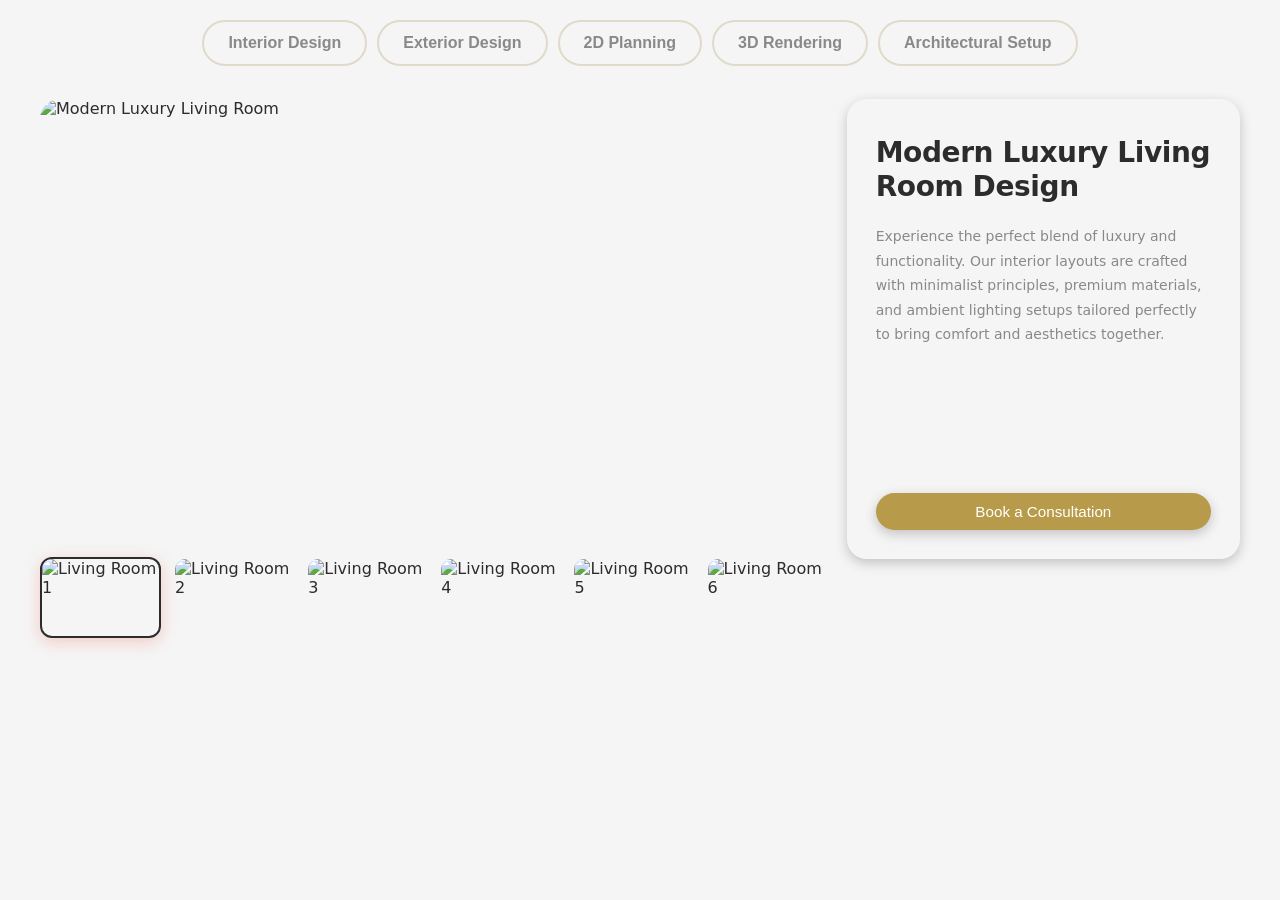
==== service.html @ 63a0faef "add service data to state" ====
<!doctype html>
<html lang="en">

<head>
    <meta charset="UTF-8" />
    <link rel="icon" type="image/svg+xml" href="/vite.svg" />
    <meta name="viewport" content="width=device-width, initial-scale=1.0" />
    <title>CREATIVE spaces.</title>
</head>
<style>
    *,
    *::before,
    *::after {
        box-sizing: border-box;
        margin: 0;
        padding: 0;
    }

    :root {
        --text-primary: #2c2c2c;
        --medium-yellow: #b89b4a;
        --slate-gray: #8a8989;
        --off-white: #c6c6c629;
        --btn-hover: #1a1a1a;
        --border-color: #e0daca;




        --bg-primary: #c6c6c629;
        --bg-card-hover: #1a2d45;
        --text-primary: #2c2c2c;
        --text-secondary: #8a8989;
        --border: rgba(255, 255, 255, 0.07);
        --radius-sm: 12px;
        --radius-md: 16px;
        --radius-lg: 20px;
    }

    html,
    body {
        height: 100%;
    }

    body {
        font-family: 'Inter', 'Segoe UI', system-ui, sans-serif;
        background-color: var(--bg-primary);
        color: var(--text-primary);
        min-height: 100vh;
        overflow-x: hidden;
        -webkit-font-smoothing: antialiased;
    }

    #app {
        display: flex;
        flex-direction: column;
        min-height: 100vh;
        max-width: 1440px;
        margin: 0 auto;
        padding: 0 40px;
    }

    /* Category Tabs */
    .category-tabs {
        display: flex;
        justify-content: center;
        gap: 10px;
        padding: 20px 0 8px;
        border-bottom: 1px solid var(--border);
    }

    .category-btn {
        padding: 0.75rem 1.5rem;
        border: 2px solid var(--border-color);
        background: transparent;
        color: var(--slate-gray);
        font-size: var(--text);
        font-weight: 600;
        border-radius: 50px;
        cursor: pointer;
        transition: all 0.3s ease;
    }

    .category-btn:hover {
        border-color: var(--slate-gray);
        color: var(--medium-yellow);
    }

    /* Showcase */
    .showcase {
        display: flex;
        flex-direction: column;
        gap: 16px;
    }

    .hero-image-wrapper {
        border-radius: var(--radius-lg);
        overflow: hidden;
        aspect-ratio: 16 / 9;
        background: var(--bg-card);
        position: relative;
    }

    .hero-image {
        width: 100%;
        height: 100%;
        object-fit: cover;
        display: block;
        transition: opacity 0.35s ease;
    }

    .hero-image.fade {
        opacity: 0;
    }

    .thumbnails {
        display: grid;
        grid-template-columns: repeat(6, 1fr);
        gap: 12px;
    }

    .thumb {
        border-radius: var(--radius-sm);
        overflow: hidden;
        aspect-ratio: 3 / 2;
        cursor: pointer;
        border: 2px solid transparent;
        transition: border-color 0.2s ease, transform 0.2s ease, box-shadow 0.2s ease;
    }

    .thumb img {
        width: 100%;
        height: 100%;
        object-fit: cover;
        display: block;
        transition: transform 0.3s ease;
    }

    .thumb:hover img {
        transform: scale(1.06);
    }

    .thumb:hover {
        border-color: rgba(240, 106, 84, 0.5);
        transform: translateY(-2px);
    }

    .thumb.active {
        border-color: var(--coral);
        box-shadow: 0 4px 16px rgba(240, 106, 84, 0.3);
    }

    /* Info Panel */
    .info-panel {
        background: var(--bg-card);
        border: 1px solid var(--border);
        border-radius: var(--radius-lg);
        box-shadow: rgba(44, 44, 44, 0.25) 0px 4px 12px;
        padding: 36px 28px 28px;
        display: flex;
        flex-direction: column;
        justify-content: space-between;
        gap: 32px;
        min-height: 460px;
    }

    .info-content {
        display: flex;
        flex-direction: column;
        gap: 20px;
    }

    .panel-title {
        font-size: 28px;
        font-weight: 700;
        line-height: 1.22;
        letter-spacing: -0.4px;
        color: var(--text-primary);
    }

    .panel-desc {
        font-size: 14px;
        font-weight: 400;
        line-height: 1.75;
        color: var(--text-secondary);
    }

    .cta-btn {
        background: #b89b4a;
        color: #ffffff;
        border: none;
        padding: 10px 20px;
        font-size: 0.95rem;
        font-weight: 400;
        border-radius: 50px;
        cursor: pointer;
        align-items: center;
        gap: 10px;
        box-shadow: 0 4px 12px rgba(44, 44, 44, 0.25);
        transition: background 0.2s ease, border-color 0.2s ease, transform 0.15s ease, box-shadow 0.2s ease;
    }

    .cta-btn:hover {
        background: #2c2c2c;
        color: #ffffff;
        transform: translateY(-3px);
        box-shadow: 0 4px 12px rgba(44, 44, 44, 0.25);
    }

    /* Main Layout */
    .main {
        display: grid;
        grid-template-columns: 2fr 1fr;
        gap: 20px;
        padding: 24px 0 40px;
        flex: 1;
        align-items: start;
    }

    /* Responsive */
    @media (max-width: 1100px) {
        .main {
            grid-template-columns: 1fr 270px;
            gap: 16px;
        }

        #app {
            padding: 0 24px;
        }
    }

    @media (max-width: 900px) {
        #app {
            padding: 0 20px;
        }

        .main {
            grid-template-columns: 1fr;
            gap: 24px;
        }

        .category-tabs {
            gap: 8px;
            padding: 16px 0 8px;
        }

        .category-btn {
            min-width: 120px;
            max-width: none;
            padding: 14px 16px;
            font-size: 14px;
        }

        .category-btn:hover {
            transform: none;
        }

        .info-panel {
            min-height: auto;
        }
    }

    @media (max-width: 600px) {
        .header {
            flex-direction: column;
            align-items: flex-start;
            gap: 16px;
        }

        .nav {
            gap: 24px;
        }

        .category-tabs {
            gap: 6px;
        }

        .category-btn {
            min-width: 100px;
            padding: 12px 10px;
            font-size: 13px;
        }

        .thumbnails {
            grid-template-columns: repeat(2, 1fr);
        }

        .panel-title {
            font-size: 22px;
        }
    }
</style>

<body>
    <div id="app">
        <!-- Category Tabs -->
        <div class="category-tabs">
            <button class="category-btn" data-index="0">Interior Design</button>
            <button class="category-btn" data-index="1">Exterior Design</button>
            <button class="category-btn" data-index="2">2D Planning</button>
            <button class="category-btn active" data-index="3">3D Rendering</button>
            <button class="category-btn" data-index="4">Architectural Setup</button>
        </div>

        <!-- Main Content -->
        <main class="main">
            <!-- Image Showcase -->
            <section class="showcase">
                <div class="hero-image-wrapper">
                    <img id="hero-image" class="hero-image"
                        src="https://images.pexels.com/photos/1571460/pexels-photo-1571460.jpeg?auto=compress&cs=tinysrgb&w=1200"
                        alt="Modern Luxury Living Room" />
                </div>
                <div class="thumbnails">
                    <div class="thumb active" data-index="0">
                        <img src="https://images.pexels.com/photos/1643383/pexels-photo-1643383.jpeg?auto=compress&cs=tinysrgb&w=400"
                            alt="Living Room 1" />
                    </div>
                    <div class="thumb" data-index="1">
                        <img src="https://images.pexels.com/photos/2062431/pexels-photo-2062431.jpeg?auto=compress&cs=tinysrgb&w=400"
                            alt="Living Room 2" />
                    </div>
                    <div class="thumb" data-index="2">
                        <img src="https://images.pexels.com/photos/1648776/pexels-photo-1648776.jpeg?auto=compress&cs=tinysrgb&w=400"
                            alt="Living Room 3" />
                    </div>
                    <div class="thumb" data-index="3">
                        <img src="https://images.pexels.com/photos/3255245/pexels-photo-3255245.jpeg?auto=compress&cs=tinysrgb&w=400"
                            alt="Living Room 4" />
                    </div>
                    <div class="thumb" data-index="4">
                        <img src="https://images.pexels.com/photos/1648776/pexels-photo-1648776.jpeg?auto=compress&cs=tinysrgb&w=400"
                            alt="Living Room 5" />
                    </div>
                    <div class="thumb" data-index="5">
                        <img src="https://images.pexels.com/photos/3255245/pexels-photo-3255245.jpeg?auto=compress&cs=tinysrgb&w=400"
                            alt="Living Room 6" />
                    </div>
                </div>
            </section>

            <!-- Info Panel -->
            <aside class="info-panel">
                <div class="info-content">
                    <h2 id="panel-title" class="panel-title">Modern Luxury Living Room Design</h2>
                    <p id="panel-desc" class="panel-desc">
                        Experience the perfect blend of luxury and functionality. Our interior layouts are crafted with
                        minimalist principles, premium materials, and ambient lighting setups tailored perfectly to
                        bring comfort and aesthetics together.
                    </p>
                </div>
                <button class="cta-btn">Book a Consultation</button>
            </aside>
        </main>
    </div>
    <script>
        const categories = [
            {
                name: 'Interior Design',
                title: 'Elegant Interior Design',
                desc: 'Transform your living spaces with our curated interior design solutions. We combine timeless aesthetics with modern sensibilities to create environments that feel both inviting and sophisticated.',
                hero: 'https://images.pexels.com/photos/1571460/pexels-photo-1571460.jpeg?auto=compress&cs=tinysrgb&w=1200',
                thumbs: [
                    'https://images.pexels.com/photos/1643383/pexels-photo-1643383.jpeg?auto=compress&cs=tinysrgb&w=400',
                    'https://images.pexels.com/photos/2062431/pexels-photo-2062431.jpeg?auto=compress&cs=tinysrgb&w=400',
                    'https://images.pexels.com/photos/3255245/pexels-photo-3255245.jpeg?auto=compress&cs=tinysrgb&w=400',
                    'https://images.pexels.com/photos/3255245/pexels-photo-3255245.jpeg?auto=compress&cs=tinysrgb&w=400',
                    'https://images.pexels.com/photos/1648776/pexels-photo-1648776.jpeg?auto=compress&cs=tinysrgb&w=400',
                    'https://images.pexels.com/photos/1648776/pexels-photo-1648776.jpeg?auto=compress&cs=tinysrgb&w=400',
                ],
            },
            {
                name: 'Exterior Design',
                title: 'Stunning Exterior Facades',
                desc: 'Make a powerful first impression with architecturally crafted exteriors. From modern minimalism to classic charm, our exterior designs harmonize with the surrounding landscape beautifully.',
                hero: 'https://images.pexels.com/photos/106399/pexels-photo-106399.jpeg?auto=compress&cs=tinysrgb&w=1200',
                thumbs: [
                    'https://images.pexels.com/photos/259588/pexels-photo-259588.jpeg?auto=compress&cs=tinysrgb&w=400',
                    'https://images.pexels.com/photos/323780/pexels-photo-323780.jpeg?auto=compress&cs=tinysrgb&w=400',
                    'https://images.pexels.com/photos/1475938/pexels-photo-1475938.jpeg?auto=compress&cs=tinysrgb&w=400',
                    'https://images.pexels.com/photos/1475938/pexels-photo-1475938.jpeg?auto=compress&cs=tinysrgb&w=400',
                    'https://images.pexels.com/photos/1396122/pexels-photo-1396122.jpeg?auto=compress&cs=tinysrgb&w=400',
                    'https://images.pexels.com/photos/1396122/pexels-photo-1396122.jpeg?auto=compress&cs=tinysrgb&w=400',
                ],
            },
            {
                name: '2D Planning',
                title: 'Precise 2D Floor Planning',
                desc: 'Every great space begins with a thoughtful plan. Our 2D planning services provide clear, accurate floor layouts that optimize flow, natural light, and functional zones for your lifestyle.',
                hero: 'https://images.pexels.com/photos/271816/pexels-photo-271816.jpeg?auto=compress&cs=tinysrgb&w=1200',
                thumbs: [
                    'https://images.pexels.com/photos/271795/pexels-photo-271795.jpeg?auto=compress&cs=tinysrgb&w=400',
                    'https://images.pexels.com/photos/280222/pexels-photo-280222.jpeg?auto=compress&cs=tinysrgb&w=400',
                    'https://images.pexels.com/photos/276583/pexels-photo-276583.jpeg?auto=compress&cs=tinysrgb&w=400',
                    'https://images.pexels.com/photos/276583/pexels-photo-276583.jpeg?auto=compress&cs=tinysrgb&w=400',
                    'https://images.pexels.com/photos/275484/pexels-photo-275484.jpeg?auto=compress&cs=tinysrgb&w=400',
                    'https://images.pexels.com/photos/275484/pexels-photo-275484.jpeg?auto=compress&cs=tinysrgb&w=400',
                ],
            },
            {
                name: '3D Rendering',
                title: 'Modern Luxury Living Room Design',
                desc: 'Experience the perfect blend of luxury and functionality. Our interior layouts are crafted with minimalist principles, premium materials, and ambient lighting setups tailored perfectly to bring comfort and aesthetics together.',
                hero: 'https://images.pexels.com/photos/1571460/pexels-photo-1571460.jpeg?auto=compress&cs=tinysrgb&w=1200',
                thumbs: [
                    'https://images.pexels.com/photos/1643383/pexels-photo-1643383.jpeg?auto=compress&cs=tinysrgb&w=400',
                    'https://images.pexels.com/photos/2062431/pexels-photo-2062431.jpeg?auto=compress&cs=tinysrgb&w=400',
                    'https://images.pexels.com/photos/2062431/pexels-photo-2062431.jpeg?auto=compress&cs=tinysrgb&w=400',
                    'https://images.pexels.com/photos/1648776/pexels-photo-1648776.jpeg?auto=compress&cs=tinysrgb&w=400',
                    'https://images.pexels.com/photos/1648776/pexels-photo-1648776.jpeg?auto=compress&cs=tinysrgb&w=400',
                    'https://images.pexels.com/photos/3255245/pexels-photo-3255245.jpeg?auto=compress&cs=tinysrgb&w=400',
                ],
            },
            {
                name: 'Architectural Setup',
                title: 'Bespoke Architectural Solutions',
                desc: 'From concept to completion, our architectural setup services guide you through every stage of the build. Precision engineering meets artistic vision for structures that stand the test of time.',
                hero: 'https://images.pexels.com/photos/323705/pexels-photo-323705.jpeg?auto=compress&cs=tinysrgb&w=1200',
                thumbs: [
                    'https://images.pexels.com/photos/2102587/pexels-photo-2102587.jpeg?auto=compress&cs=tinysrgb&w=400',
                    'https://images.pexels.com/photos/3288100/pexels-photo-3288100.jpeg?auto=compress&cs=tinysrgb&w=400',
                    'https://images.pexels.com/photos/1838640/pexels-photo-1838640.jpeg?auto=compress&cs=tinysrgb&w=400',
                    'https://images.pexels.com/photos/1838640/pexels-photo-1838640.jpeg?auto=compress&cs=tinysrgb&w=400',
                    'https://images.pexels.com/photos/2251247/pexels-photo-2251247.jpeg?auto=compress&cs=tinysrgb&w=400',
                    'https://images.pexels.com/photos/2251247/pexels-photo-2251247.jpeg?auto=compress&cs=tinysrgb&w=400',
                ],
            },

        ]

        let activeCategoryIndex = 3
        let activeThumbIndex = 0

        function getElements() {
            return {
                heroImage: document.getElementById('hero-image'),
                panelTitle: document.getElementById('panel-title'),
                panelDesc: document.getElementById('panel-desc'),
                categoryBtns: document.querySelectorAll('.category-btn'),
                thumbs: document.querySelectorAll('.thumb'),
            }
        }

        function updateThumbImages(cat) {
            const { thumbs } = getElements()
            thumbs.forEach((thumb, i) => {
                const img = thumb.querySelector('img')
                img.src = cat.thumbs[i]
                img.alt = cat.name + ' thumbnail ' + (i + 1)
            })
        }

        function setActiveThumb(index) {
            activeThumbIndex = index
            const { thumbs } = getElements()
            thumbs.forEach((t, i) => t.classList.toggle('active', i === index))
        }

        function switchHeroImage(src) {
            const { heroImage } = getElements()
            heroImage.classList.add('fade')
            setTimeout(() => {
                heroImage.src = src
                heroImage.onload = () => heroImage.classList.remove('fade')
            }, 180)
        }

        function switchCategory(index) {
            if (index === activeCategoryIndex) return
            activeCategoryIndex = index
            activeThumbIndex = 0

            const cat = categories[index]
            const { categoryBtns, panelTitle, panelDesc } = getElements()

            categoryBtns.forEach((btn, i) => btn.classList.toggle('active', i === index))

            panelTitle.style.opacity = '0'
            panelDesc.style.opacity = '0'

            updateThumbImages(cat)
            setActiveThumb(0)
            switchHeroImage(cat.hero)

            setTimeout(() => {
                panelTitle.textContent = cat.title
                panelDesc.textContent = cat.desc
                panelTitle.style.opacity = '1'
                panelDesc.style.opacity = '1'
            }, 200)
        }

        function init() {
            const { categoryBtns, thumbs } = getElements()

            categoryBtns.forEach((btn, i) => {
                btn.addEventListener('click', () => switchCategory(i))
            })

            thumbs.forEach((thumb, i) => {
                thumb.addEventListener('click', () => {
                    const cat = categories[activeCategoryIndex]
                    setActiveThumb(i)
                    switchHeroImage(cat.thumbs[i])
                })
            })

            document.querySelectorAll('.nav-link').forEach(link => {
                link.addEventListener('click', e => {
                    e.preventDefault()
                    document.querySelectorAll('.nav-link').forEach(l => l.classList.remove('active'))
                    link.classList.add('active')
                })
            })

            document.querySelector('.cta-btn').addEventListener('click', () => {
                const btn = document.querySelector('.cta-btn')
                btn.textContent = 'Request Sent!'
                btn.style.opacity = '0.85'
                setTimeout(() => {
                    btn.textContent = 'Book a Consultation'
                    btn.style.opacity = ''
                }, 2500)
            })
        }

        document.addEventListener('DOMContentLoaded', init)

    </script>
</body>

</html>
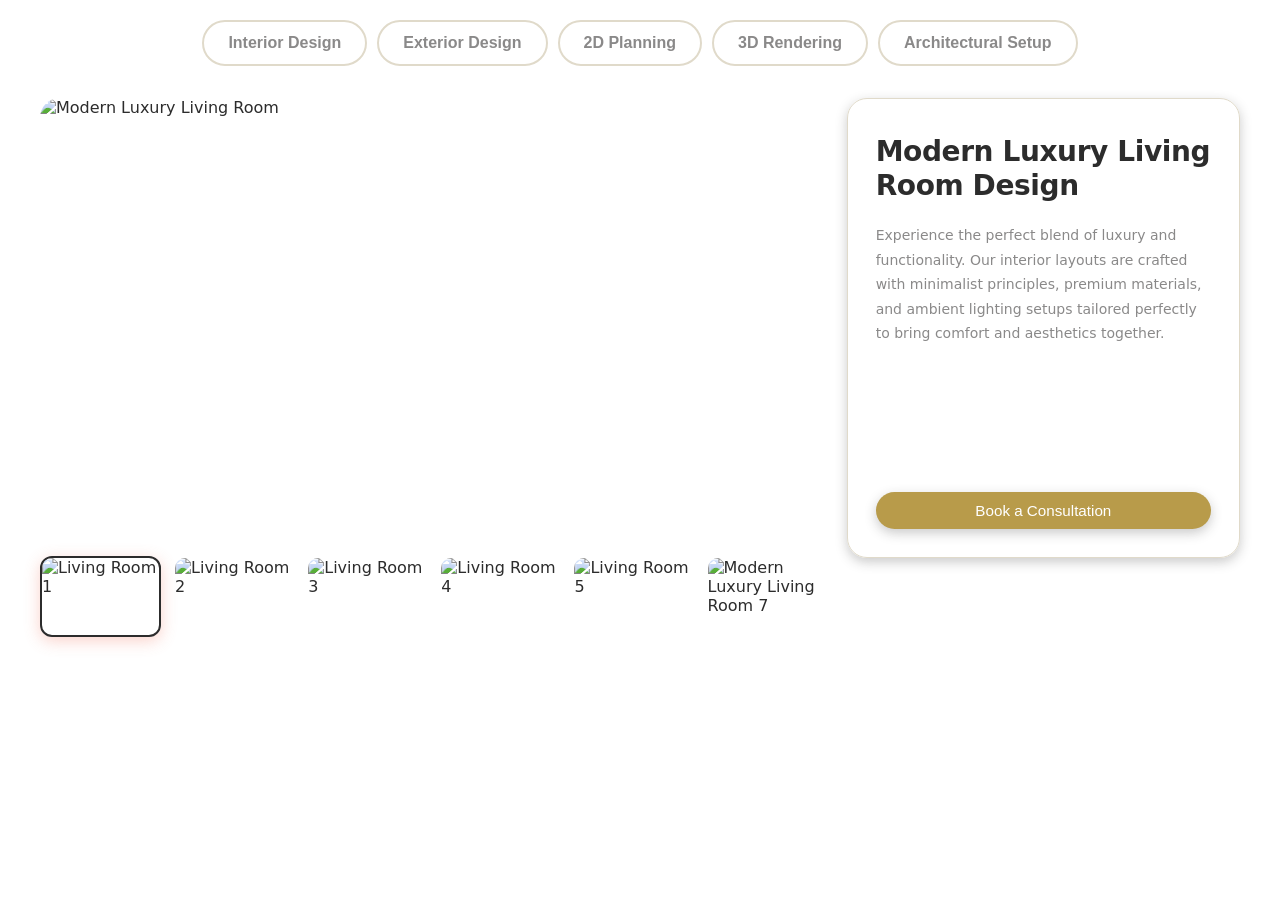
==== commit 415b2667: "Restructure service section layout and enhance styles for improved user interaction" ====
--- a/service.html
+++ b/service.html
@@ -1,358 +1,652 @@
 <!doctype html>
+
 <html lang="en">
 
+
 <head>
+
     <meta charset="UTF-8" />
+
     <link rel="icon" type="image/svg+xml" href="/vite.svg" />
+
     <meta name="viewport" content="width=device-width, initial-scale=1.0" />
+
     <title>CREATIVE spaces.</title>
+
 </head>
+
 <style>
+
     *,
+
     *::before,
+
     *::after {
+
         box-sizing: border-box;
+
         margin: 0;
+
         padding: 0;
-    }
+
+    }
+
 
     :root {
+
+        --medium-yellow: #b89b4a;
+
+        --slate-gray: #8a8989;
+
+        --border-color: #e0daca;
+
+
         --text-primary: #2c2c2c;
-        --medium-yellow: #b89b4a;
-        --slate-gray: #8a8989;
-        --off-white: #c6c6c629;
-        --btn-hover: #1a1a1a;
-        --border-color: #e0daca;
-
-
-
-
-        --bg-primary: #c6c6c629;
-        --bg-card-hover: #1a2d45;
-        --text-primary: #2c2c2c;
+
         --text-secondary: #8a8989;
-        --border: rgba(255, 255, 255, 0.07);
+
+        --border: #e0daca;
+
         --radius-sm: 12px;
+
         --radius-md: 16px;
+
         --radius-lg: 20px;
-    }
+
+    }
+
 
     html,
+
     body {
+
         height: 100%;
-    }
+
+    }
+
 
     body {
+
         font-family: 'Inter', 'Segoe UI', system-ui, sans-serif;
+
         background-color: var(--bg-primary);
+
         color: var(--text-primary);
+
         min-height: 100vh;
+
         overflow-x: hidden;
+
         -webkit-font-smoothing: antialiased;
-    }
-
-    #app {
+
+    }
+
+
+    .serv-grid-cont {
+
         display: flex;
+
         flex-direction: column;
+
         min-height: 100vh;
+
         max-width: 1440px;
+
         margin: 0 auto;
+
         padding: 0 40px;
-    }
-
-    /* Category Tabs */
-    .category-tabs {
+
+    }
+
+
+    /* ctgry Tabs */
+
+    .ctgry-tabs {
+
         display: flex;
+
         justify-content: center;
+
         gap: 10px;
+
         padding: 20px 0 8px;
-        border-bottom: 1px solid var(--border);
-    }
-
-    .category-btn {
+
+    }
+
+
+    .ctgry-btn {
+
         padding: 0.75rem 1.5rem;
+
         border: 2px solid var(--border-color);
+
         background: transparent;
+
         color: var(--slate-gray);
+
         font-size: var(--text);
+
         font-weight: 600;
+
         border-radius: 50px;
+
         cursor: pointer;
+
         transition: all 0.3s ease;
-    }
-
-    .category-btn:hover {
-        border-color: var(--slate-gray);
+
+    }
+
+
+    .ctgry-btn:hover {
+
+        border-color: var(--border-color);
+
         color: var(--medium-yellow);
-    }
+
+    }
+
 
     /* Showcase */
+
     .showcase {
+
         display: flex;
+
         flex-direction: column;
+
         gap: 16px;
-    }
+
+    }
+
 
     .hero-image-wrapper {
+
         border-radius: var(--radius-lg);
+
         overflow: hidden;
+
         aspect-ratio: 16 / 9;
+
         background: var(--bg-card);
+
         position: relative;
-    }
+
+    }
+
 
     .hero-image {
+
         width: 100%;
+
         height: 100%;
+
         object-fit: cover;
+
         display: block;
+
         transition: opacity 0.35s ease;
-    }
+
+    }
+
 
     .hero-image.fade {
         opacity: 0;
     }
 
+
     .thumbnails {
+
         display: grid;
+
         grid-template-columns: repeat(6, 1fr);
+
         gap: 12px;
-    }
+
+    }
+
 
     .thumb {
+
         border-radius: var(--radius-sm);
+
         overflow: hidden;
+
         aspect-ratio: 3 / 2;
+
         cursor: pointer;
+
         border: 2px solid transparent;
+
         transition: border-color 0.2s ease, transform 0.2s ease, box-shadow 0.2s ease;
-    }
+
+    }
+
 
     .thumb img {
+
         width: 100%;
+
         height: 100%;
+
         object-fit: cover;
+
         display: block;
+
         transition: transform 0.3s ease;
-    }
+
+    }
+
 
     .thumb:hover img {
+
         transform: scale(1.06);
-    }
+
+    }
+
 
     .thumb:hover {
+
         border-color: rgba(240, 106, 84, 0.5);
+
         transform: translateY(-2px);
-    }
+
+    }
+
 
     .thumb.active {
+
         border-color: var(--coral);
+
         box-shadow: 0 4px 16px rgba(240, 106, 84, 0.3);
-    }
+
+    }
+
 
     /* Info Panel */
+
     .info-panel {
+
         background: var(--bg-card);
+
         border: 1px solid var(--border);
+
         border-radius: var(--radius-lg);
+
         box-shadow: rgba(44, 44, 44, 0.25) 0px 4px 12px;
+
         padding: 36px 28px 28px;
+
         display: flex;
+
         flex-direction: column;
+
         justify-content: space-between;
+
         gap: 32px;
+
         min-height: 460px;
-    }
+
+    }
+
 
     .info-content {
+
         display: flex;
+
         flex-direction: column;
+
         gap: 20px;
-    }
+
+    }
+
 
     .panel-title {
+
         font-size: 28px;
+
         font-weight: 700;
+
         line-height: 1.22;
+
         letter-spacing: -0.4px;
+
         color: var(--text-primary);
-    }
+
+    }
+
 
     .panel-desc {
+
         font-size: 14px;
+
         font-weight: 400;
+
         line-height: 1.75;
+
         color: var(--text-secondary);
-    }
+
+    }
+
 
     .cta-btn {
+
         background: #b89b4a;
+
         color: #ffffff;
+
         border: none;
+
         padding: 10px 20px;
+
         font-size: 0.95rem;
+
         font-weight: 400;
+
         border-radius: 50px;
+
         cursor: pointer;
+
         align-items: center;
+
         gap: 10px;
+
         box-shadow: 0 4px 12px rgba(44, 44, 44, 0.25);
+
         transition: background 0.2s ease, border-color 0.2s ease, transform 0.15s ease, box-shadow 0.2s ease;
-    }
+
+    }
+
 
     .cta-btn:hover {
+
         background: #2c2c2c;
+
         color: #ffffff;
+
         transform: translateY(-3px);
+
         box-shadow: 0 4px 12px rgba(44, 44, 44, 0.25);
-    }
+
+    }
+
 
     /* Main Layout */
-    .main {
+
+    .serv-main {
+
         display: grid;
+
         grid-template-columns: 2fr 1fr;
+
         gap: 20px;
+
         padding: 24px 0 40px;
+
         flex: 1;
+
         align-items: start;
-    }
+
+    }
+
 
     /* Responsive */
+
     @media (max-width: 1100px) {
+
         .main {
+
             grid-template-columns: 1fr 270px;
+
             gap: 16px;
-        }
+
+        }
+
 
         #app {
+
             padding: 0 24px;
-        }
-    }
+
+        }
+
+    }
+
 
     @media (max-width: 900px) {
+
         #app {
+
             padding: 0 20px;
-        }
+
+        }
+
 
         .main {
+
             grid-template-columns: 1fr;
+
             gap: 24px;
-        }
-
-        .category-tabs {
+
+        }
+
+
+        .ctgry-tabs {
+
             gap: 8px;
+
             padding: 16px 0 8px;
-        }
-
-        .category-btn {
+
+        }
+
+
+        .ctgry-btn {
+
             min-width: 120px;
+
             max-width: none;
+
             padding: 14px 16px;
+
             font-size: 14px;
-        }
-
-        .category-btn:hover {
+
+        }
+
+
+        .ctgry-btn:hover {
+
             transform: none;
-        }
+
+        }
+
 
         .info-panel {
+
             min-height: auto;
-        }
-    }
+
+        }
+
+    }
+
 
     @media (max-width: 600px) {
+
         .header {
+
             flex-direction: column;
+
             align-items: flex-start;
+
             gap: 16px;
-        }
+
+        }
+
 
         .nav {
+
             gap: 24px;
-        }
-
-        .category-tabs {
+
+        }
+
+
+        .ctgry-tabs {
+
             gap: 6px;
-        }
-
-        .category-btn {
+
+        }
+
+
+        .ctgry-btn {
+
             min-width: 100px;
+
             padding: 12px 10px;
+
             font-size: 13px;
-        }
+
+        }
+
 
         .thumbnails {
+
             grid-template-columns: repeat(2, 1fr);
-        }
+
+        }
+
 
         .panel-title {
+
             font-size: 22px;
-        }
-    }
+
+        }
+
+    }
+
 </style>
 
+
 <body>
-    <div id="app">
-        <!-- Category Tabs -->
-        <div class="category-tabs">
-            <button class="category-btn" data-index="0">Interior Design</button>
-            <button class="category-btn" data-index="1">Exterior Design</button>
-            <button class="category-btn" data-index="2">2D Planning</button>
-            <button class="category-btn active" data-index="3">3D Rendering</button>
-            <button class="category-btn" data-index="4">Architectural Setup</button>
+
+    <div class="serv-grid-cont">
+
+        <div class="ctgry-tabs">
+
+            <button class="ctgry-btn" data-index="0">Interior Design</button>
+
+            <button class="ctgry-btn" data-index="1">Exterior Design</button>
+
+            <button class="ctgry-btn" data-index="2">2D Planning</button>
+
+            <button class="ctgry-btn active" data-index="3">3D Rendering</button>
+
+            <button class="ctgry-btn" data-index="4">Architectural Setup</button>
+
         </div>
 
+
         <!-- Main Content -->
-        <main class="main">
+
+        <div class="serv-main">
+
             <!-- Image Showcase -->
+
             <section class="showcase">
+
                 <div class="hero-image-wrapper">
+
                     <img id="hero-image" class="hero-image"
+
                         src="https://images.pexels.com/photos/1571460/pexels-photo-1571460.jpeg?auto=compress&cs=tinysrgb&w=1200"
+
                         alt="Modern Luxury Living Room" />
+
                 </div>
+
                 <div class="thumbnails">
+
                     <div class="thumb active" data-index="0">
+
                         <img src="https://images.pexels.com/photos/1643383/pexels-photo-1643383.jpeg?auto=compress&cs=tinysrgb&w=400"
+
                             alt="Living Room 1" />
+
                     </div>
+
                     <div class="thumb" data-index="1">
+
                         <img src="https://images.pexels.com/photos/2062431/pexels-photo-2062431.jpeg?auto=compress&cs=tinysrgb&w=400"
+
                             alt="Living Room 2" />
+
                     </div>
+
                     <div class="thumb" data-index="2">
+
                         <img src="https://images.pexels.com/photos/1648776/pexels-photo-1648776.jpeg?auto=compress&cs=tinysrgb&w=400"
+
                             alt="Living Room 3" />
+
                     </div>
+
                     <div class="thumb" data-index="3">
+
                         <img src="https://images.pexels.com/photos/3255245/pexels-photo-3255245.jpeg?auto=compress&cs=tinysrgb&w=400"
+
                             alt="Living Room 4" />
+
                     </div>
+
                     <div class="thumb" data-index="4">
+
                         <img src="https://images.pexels.com/photos/1648776/pexels-photo-1648776.jpeg?auto=compress&cs=tinysrgb&w=400"
+
                             alt="Living Room 5" />
+
                     </div>
+
                     <div class="thumb" data-index="5">
-                        <img src="https://images.pexels.com/photos/3255245/pexels-photo-3255245.jpeg?auto=compress&cs=tinysrgb&w=400"
-                            alt="Living Room 6" />
+
+                        <img src="https://images.pexels.com/photos/1571460/pexels-photo-1571460.jpeg?auto=compress&cs=tinysrgb&w=1200"
+
+                            alt="Modern Luxury Living Room 7" />
+
                     </div>
+
                 </div>
+
             </section>
 
+
             <!-- Info Panel -->
+
             <aside class="info-panel">
+
                 <div class="info-content">
+
                     <h2 id="panel-title" class="panel-title">Modern Luxury Living Room Design</h2>
+
                     <p id="panel-desc" class="panel-desc">
+
                         Experience the perfect blend of luxury and functionality. Our interior layouts are crafted with
+
                         minimalist principles, premium materials, and ambient lighting setups tailored perfectly to
+
                         bring comfort and aesthetics together.
+
                     </p>
+
                 </div>
+
                 <button class="cta-btn">Book a Consultation</button>
+
             </aside>
-        </main>
+
+        </div>
+
     </div>
+
+</body>
+
+
+</html>
     <script>
         const categories = [
             {
@@ -527,6 +821,4 @@
         document.addEventListener('DOMContentLoaded', init)
 
     </script>
-</body>
-
 </html>
